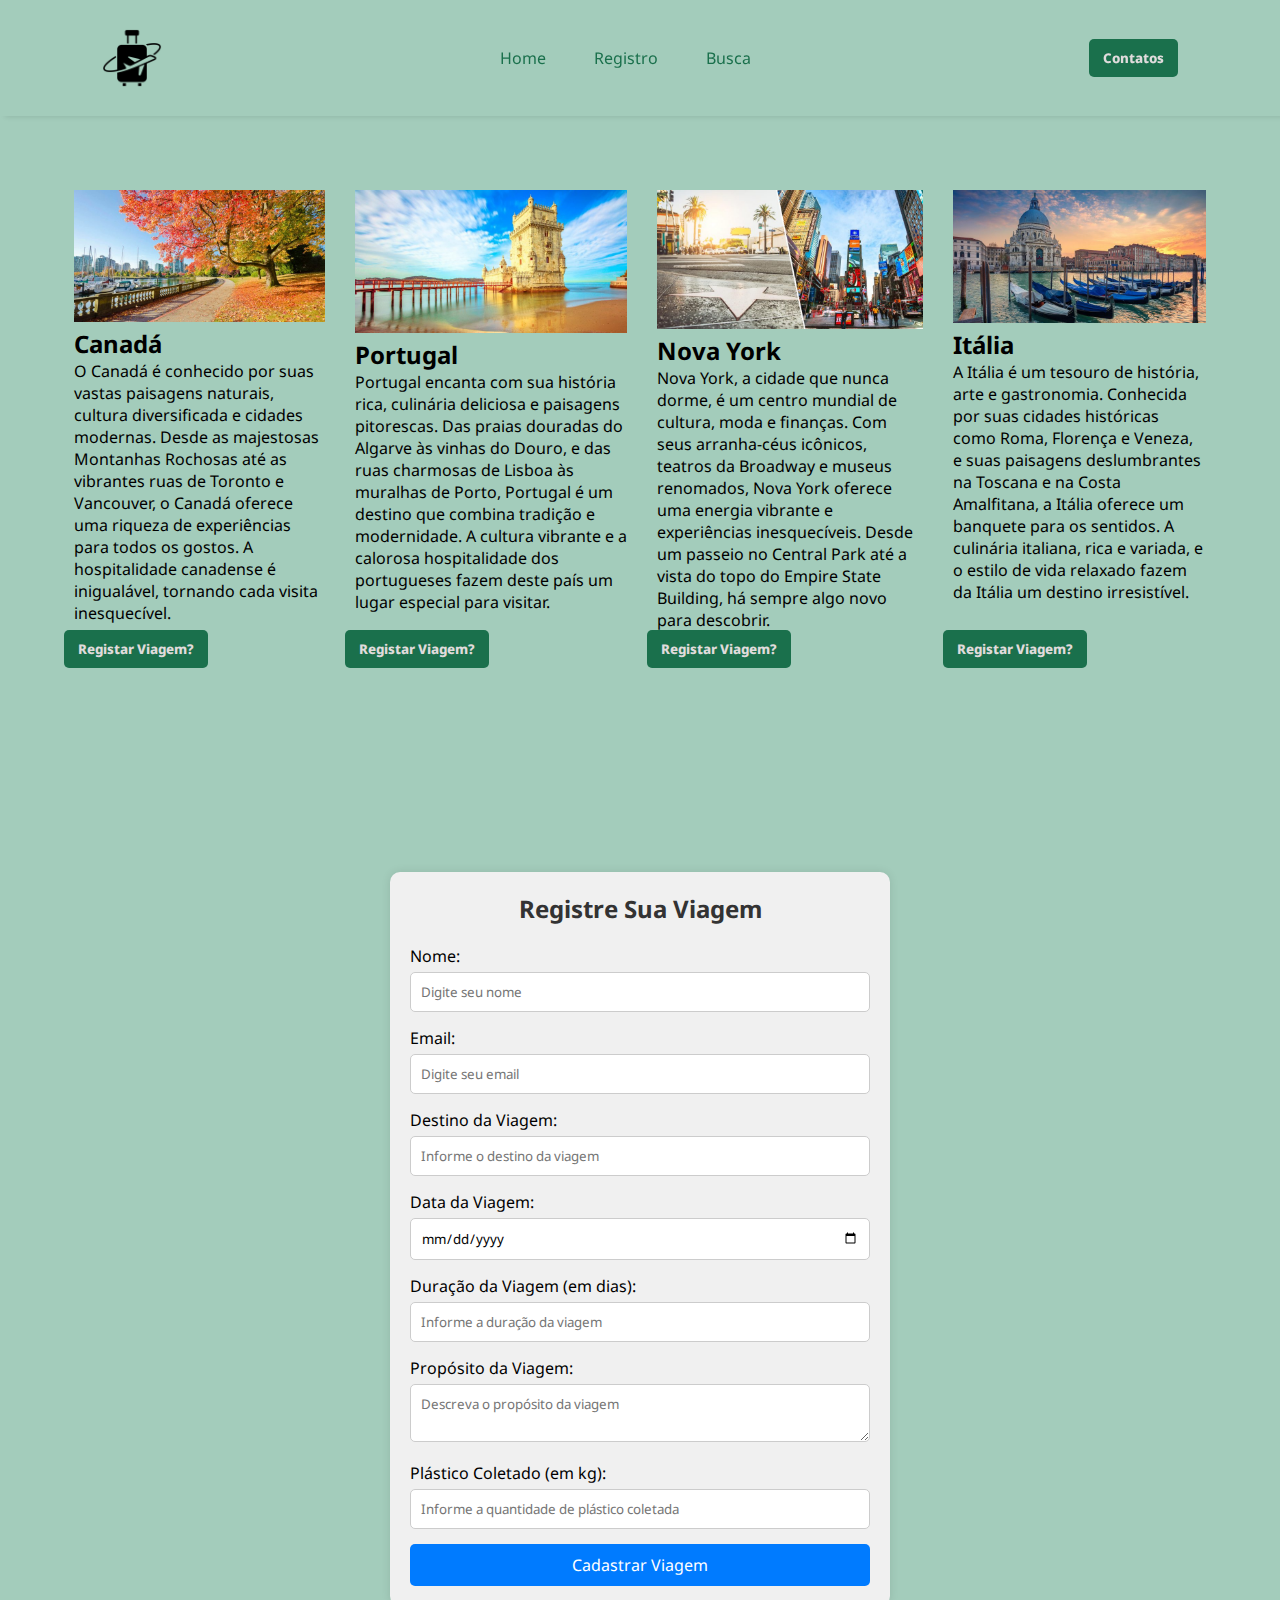
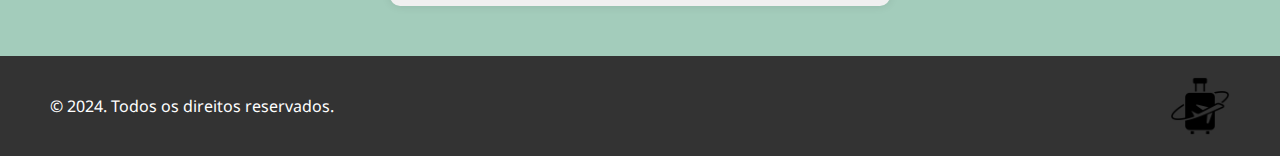
==== index.html @ 58f51cc1 "first commit" ====
<!DOCTYPE html>
<html lang="en">
  <head>
    <meta charset="UTF-8" />
    <meta name="viewport" content="width=device-width, initial-scale=1.0" />
    <title>Ocean Cleanup Travel</title>
    <link rel="stylesheet" href="./src/styles/style.css" />
    <script src="/src/scripts/voltarTopo.js" defer></script>
    <script src="/src/scripts/cadastro.js" defer></script>
    <script src="/src/scripts/modalContatos.js"></script>
  </head>
  <body>
    <header>
      <nav id="navbar">
        <img class="navLogo" src="./src/assets/images/icon.png" alt="" />
        <ul id="navList">
          <li class="navItem">
            <a class="scrollToTopButton" href="#">Home</a>
          </li>
          <li class="navItem">
            <a href="#containerForm">Registro</a>
          </li>
          <li class="navItem">
            <a href="/busca.html">Busca</a>
          </li>
        </ul>
        <button id="contactButton" class="btn_default">Contatos</button>
      </nav>
    </header>
    <main id="home">
      <div id="container">
        <div>
          <div class="card">
            <img src="./src/assets/images/destino1.jpg" alt="" />
            <div>
              <h2>Canadá</h2>
              <p>
                O Canadá é conhecido por suas vastas paisagens naturais, cultura
                diversificada e cidades modernas. Desde as majestosas Montanhas
                Rochosas até as vibrantes ruas de Toronto e Vancouver, o Canadá
                oferece uma riqueza de experiências para todos os gostos. A
                hospitalidade canadense é inigualável, tornando cada visita
                inesquecível.
              </p>
            </div>
          </div>
          <a href="#containerForm">
            <button action="#containerForm" class="btn_default">
              Registar Viagem?
            </button>
          </a>
        </div>
        <div>
          <div class="card">
            <img src="./src/assets/images/destino2.jpg" alt="" />
            <div>
              <h2>Portugal</h2>
              <p>
                Portugal encanta com sua história rica, culinária deliciosa e
                paisagens pitorescas. Das praias douradas do Algarve às vinhas
                do Douro, e das ruas charmosas de Lisboa às muralhas de Porto,
                Portugal é um destino que combina tradição e modernidade. A
                cultura vibrante e a calorosa hospitalidade dos portugueses
                fazem deste país um lugar especial para visitar.
              </p>
            </div>
          </div>
          <a href="#containerForm">
            <button action="#containerForm" class="btn_default">
              Registar Viagem?
            </button>
          </a>
        </div>
        <div>
          <div class="card">
            <img src="./src/assets/images/destino3.jpg" alt="" />
            <div>
              <h2>Nova York</h2>
              <p>
                Nova York, a cidade que nunca dorme, é um centro mundial de
                cultura, moda e finanças. Com seus arranha-céus icônicos,
                teatros da Broadway e museus renomados, Nova York oferece uma
                energia vibrante e experiências inesquecíveis. Desde um passeio
                no Central Park até a vista do topo do Empire State Building, há
                sempre algo novo para descobrir.
              </p>
            </div>
          </div>
          <a href="#containerForm">
            <button action="#containerForm" class="btn_default">
              Registar Viagem?
            </button>
          </a>
        </div>
        <div>
          <div class="card">
            <img src="./src/assets/images/destino4.jpg" alt="" />
            <div>
              <h2>Itália</h2>
              <p>
                A Itália é um tesouro de história, arte e gastronomia. Conhecida
                por suas cidades históricas como Roma, Florença e Veneza, e suas
                paisagens deslumbrantes na Toscana e na Costa Amalfitana, a
                Itália oferece um banquete para os sentidos. A culinária
                italiana, rica e variada, e o estilo de vida relaxado fazem da
                Itália um destino irresistível.
              </p>
            </div>
          </div>
          <a href="#containerForm">
            <button action="#containerForm" class="btn_default">
              Registar Viagem?
            </button>
          </a>
        </div>
      </div>
      <section id="containerForm">
        <span id="teste"></span>
        <div id="register">
          <h2>Registre Sua Viagem</h2>
          <form id="registerForm">
            <label for="name">Nome:</label>
            <input
              type="text"
              id="nome"
              placeholder="Digite seu nome"
              required
            />

            <label for="email">Email:</label>
            <input
              type="email"
              id="email"
              placeholder="Digite seu email"
              required
            />

            <label for="destino">Destino da Viagem:</label>
            <input
              type="text"
              id="destino"
              placeholder="Informe o destino da viagem"
              required
            />

            <label for="data">Data da Viagem:</label>
            <input
              type="date"
              id="data"
              placeholder="Informe a data da viagem"
              required
            />

            <label for="duracao">Duração da Viagem (em dias):</label>
            <input
              type="number"
              id="duracao"
              placeholder="Informe a duração da viagem"
              required
            />

            <label for="propostaViagem">Propósito da Viagem:</label>
            <textarea
              id="propostaViagem"
              placeholder="Descreva o propósito da viagem"
              required
            ></textarea>

            <label for="coletaPlastico">Plástico Coletado (em kg):</label>
            <input
              type="number"
              id="coletaPlastico"
              placeholder="Informe a quantidade de plástico coletada"
              required
            />

            <button id="Button" type="submit">Cadastrar Viagem</button>
          </form>
        </div>
      </section>
    </main>
    <footer id="footer">
      <div class="footerBar">
        <p>&copy; 2024. Todos os direitos reservados.</p>
        <img class="navLogo" src="./src/assets/images/icon.png" alt="" />
      </div>
    </footer>

    <!-- Modal -->
    <div id="modal" class="modal">
      <div class="modal-content">
        <span class="close-button">&times;</span>
        <p id="modal-message"></p>
      </div>
    </div>

  </body>
</html>
---- src/styles/style.css ----
@import url(./header.css);
@import url(./main.css);
@import url(./footer.css);
@import url(./busca.css);

@import url("https://fonts.googleapis.com/css2?family=Noto+Sans:ital,wght@0,100..900;1,100..900&display=swap");

* {
  font-family: "Noto Sans", sans-serif;
  margin: 0;
  padding: 0;
  box-sizing: border-box;
}

html {
  scroll-behavior: smooth;
}

body {
  background-color: #a3ccbb;
}

.btn_default {
  border: none;
  border-radius: 5px;
  padding: 10px 14px;
  font-weight: 800;
  cursor: pointer;
  transition: background-color 0.5s ease-in-out;
  background-color: #1a704c;
  color: rgb(224, 220, 220);
}

.btn_default:hover {
  background-color: #41ac7f;
}

#search span{
    color: #1a704c;
}
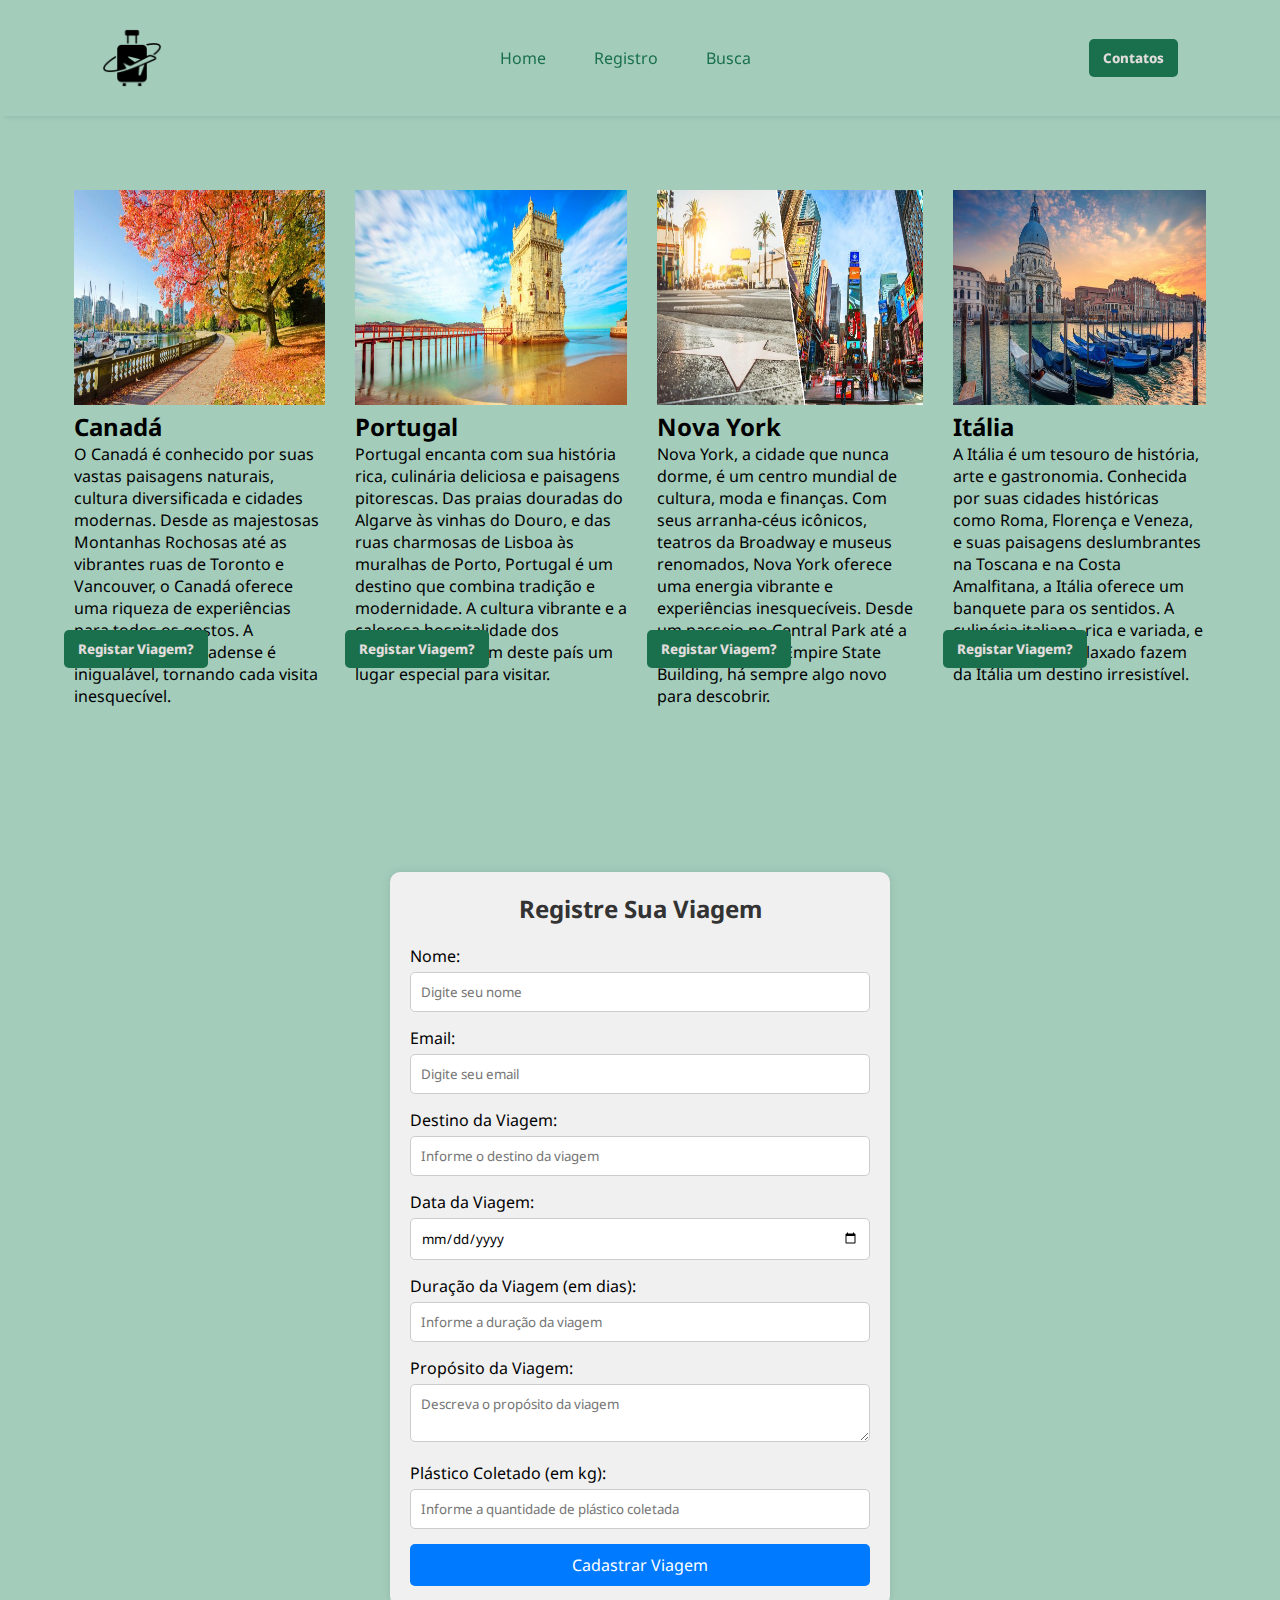
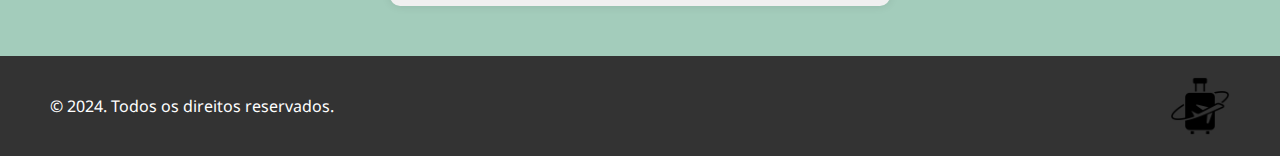
==== commit 73cf89d5: "add minValue" ====
--- a/index.html
+++ b/index.html
@@ -156,6 +156,7 @@
               type="number"
               id="duracao"
               placeholder="Informe a duração da viagem"
+              min="0"
               required
             />
 
@@ -171,6 +172,7 @@
               type="number"
               id="coletaPlastico"
               placeholder="Informe a quantidade de plástico coletada"
+              min="0"
               required
             />
 
